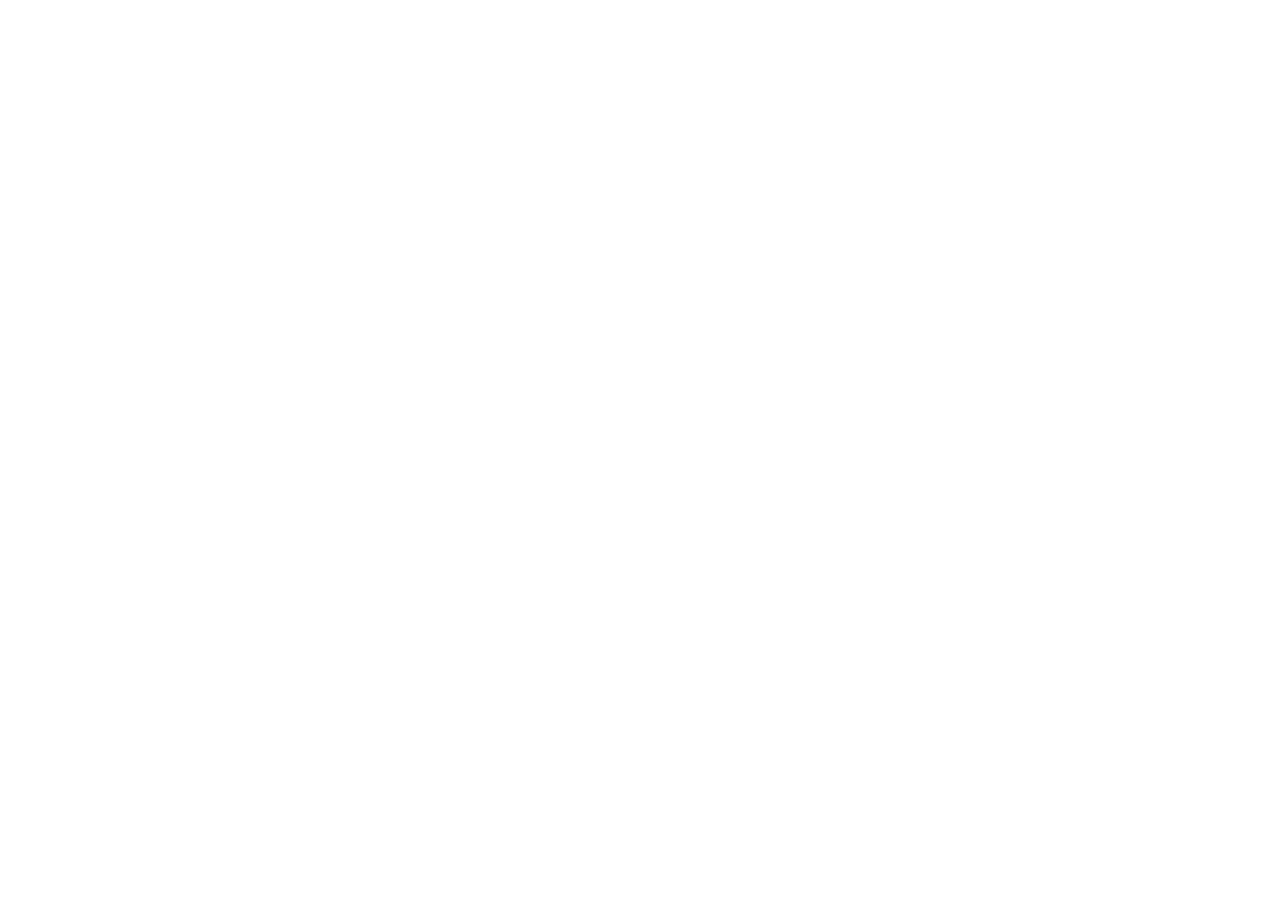
==== index.html @ f4108342 "ajout du fichier de script" ====
<!DOCTYPE html>


<html>

<head>
	<meta charset="utf-8"/>
	<title>Site de papacito</title>
	<link rel="stylesheet" href="css/style.css">
	<script src="https://code.jquery.com/jquery-3.4.1.js"
					integrity="sha256-WpOohJOqMqqyKL9FccASB9O0KwACQJpFTUBLTYOVvVU="
					crossorigin="anonymous">
	</script>
	<script type="text/javascript" src="script.js"></script>
</head>

<header>
</header>

<body onload="init();">



</body>

<footer>
</footer>

</html>
---- css/style.css ----
@import 'vendor/reset.css';
@import 'typo.css';
@import 'main.css';
@import 'layout.css';
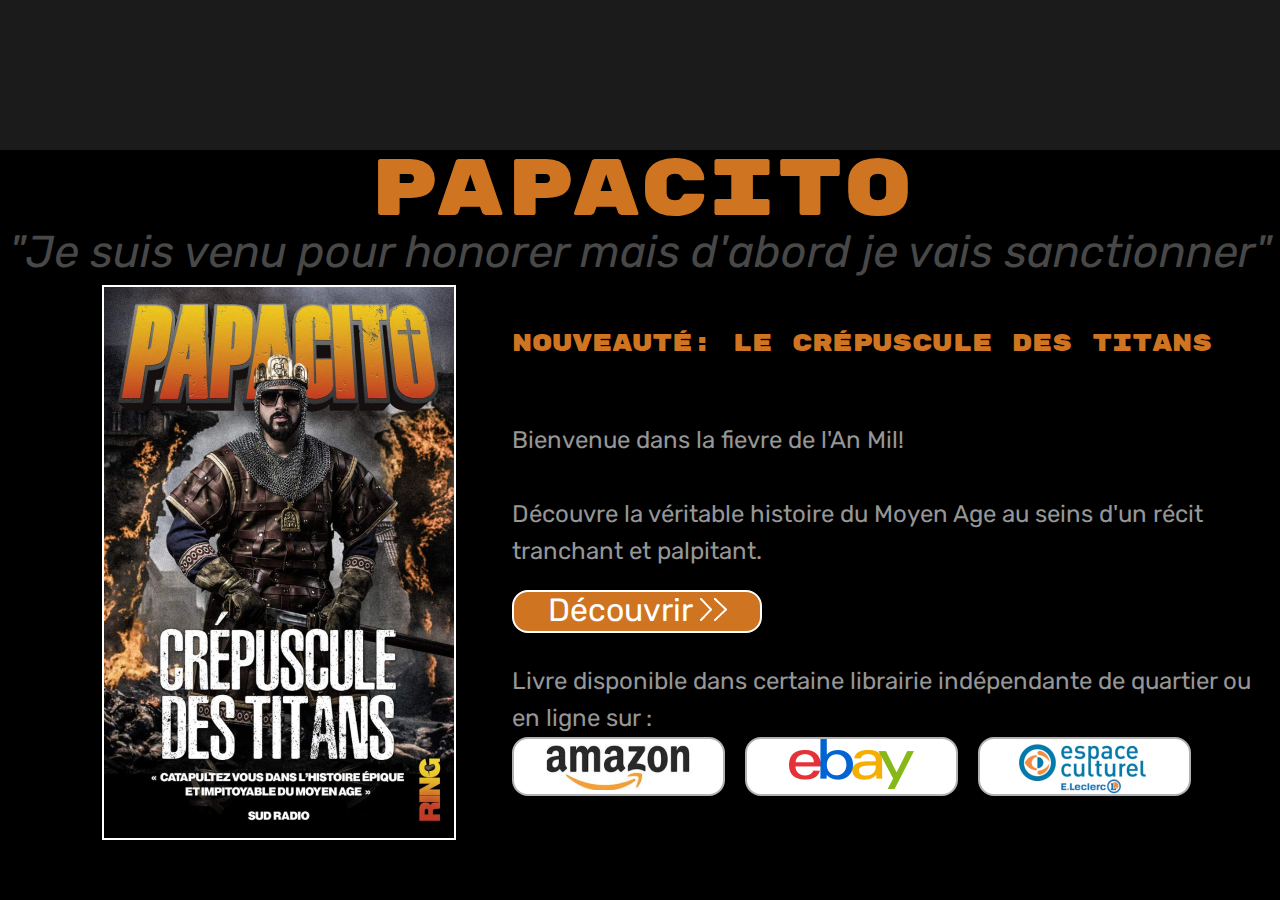
==== commit 13509dc6: "creation de la page hero du site" ====
--- a/index.html
+++ b/index.html
@@ -15,10 +15,42 @@
 </head>
 
 <header>
+	<nav class="navbar"></nav>
 </header>
 
 <body onload="init();">
 
+	<section class="hero">
+		<h1 >Papacito</h1>
+		<p class="subtilte">"Je suis venu pour honorer mais d'abord je vais sanctionner"</p>
+		<div class="bl">
+			<img src="../css/images/crepuscule.png" alt="image du nouveau livre de papacito" class="newbook"/>
+		</div>
+			<div class="description">
+					<h2 class="description-title"> Nouveauté: Le crépuscule des titans </h2>
+					<p class="bookdescription"> Bienvenue dans la fievre de l'An Mil! </br></br>
+						Découvre la véritable histoire du Moyen Age au seins d'un récit tranchant et palpitant. </p>
+					<div class="discover-link">
+						<a href="#"> Découvrir </a>
+						<img src="../css/images/fleche1.png" alt="icone de fleche" class="arrow-icone1"/>
+					</div>
+					<p class="bookdescription"> Livre disponible dans certaine librairie indépendante de quartier ou en ligne sur :</b>
+
+					<div class="affiliation-link">
+							<a href="#">
+								<div class="af-link"><img src="../css/images/amazon.png" alt="image du logo d'amazon" /></div>
+							</a>
+
+							<a href="#">
+								<div class="af-link"><img src="../css/images/ebay.png" alt="image du logo d'ebay" /></div>
+							</a>
+
+							<a href="#">
+								<div class="af-link"><img src="../css/images/leclerc.png" alt="image du logo de E. leclerc" /></div>
+							</a>
+					</div>
+			</div>
+	</section>
 
 
 </body>
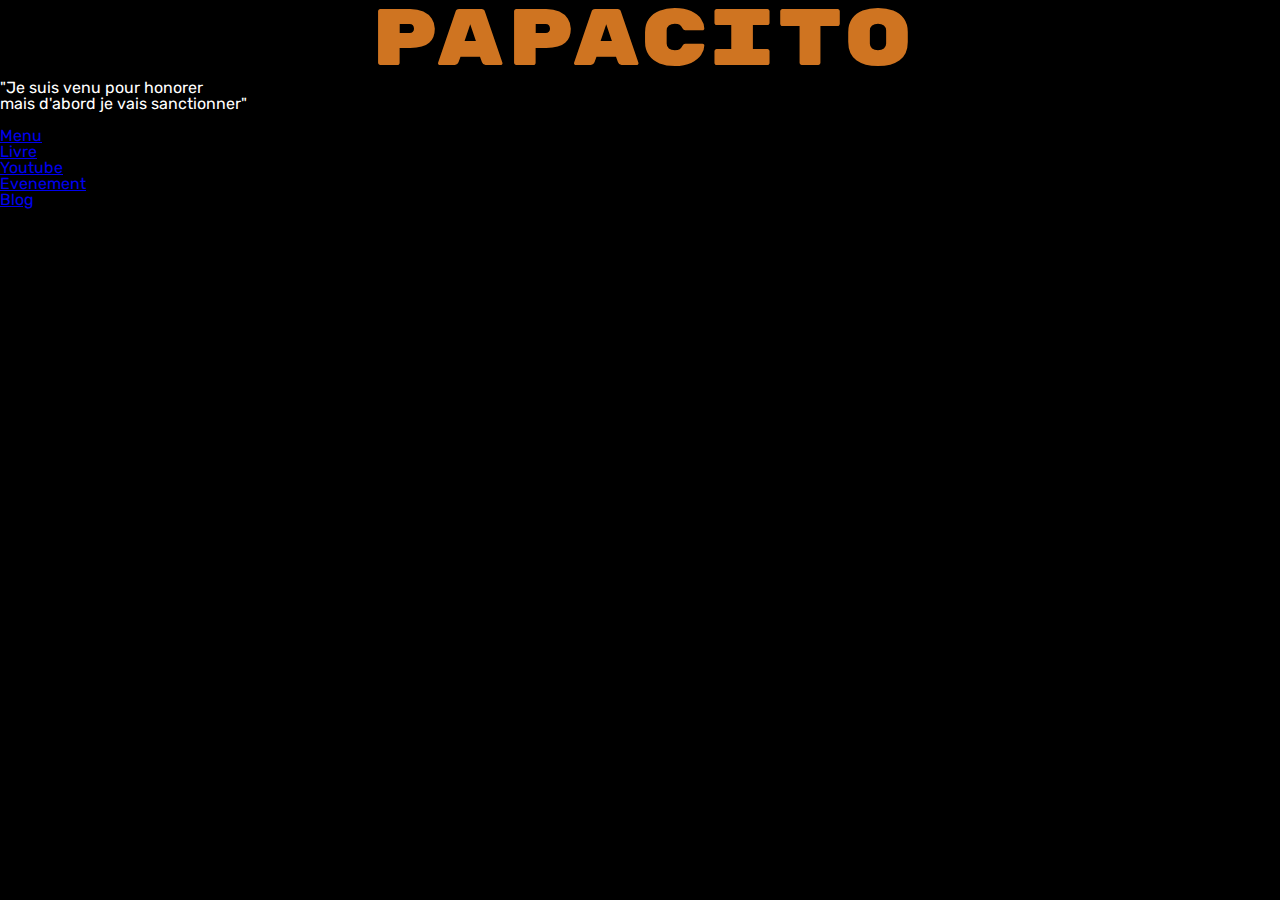
==== commit a572e5b0: "Add files via upload" ====
--- a/index.html
+++ b/index.html
@@ -1,61 +1,43 @@
 <!DOCTYPE html>
+<html lang="fr">
+<head>
+    <meta charset="UTF-8">
+    <meta name="viewport" content="width=device-width, initial-scale=1.0">
+    <meta http-equiv="X-UA-Compatible" content="ie=edge">
+    <link rel="stylesheet" href="css/style.css">
+    <script src="script.js"></script>
+    <title>Site papacito</title>
+</head>
+<body>
+    <header class="top-contener">
+      <div class="top-content">
+    		<div class="toptxt">
+    			<h1>Papacito</h1>
+    			<p>"Je suis venu pour honorer <br>mais d'abord je vais sanctionner"</p>
+    		</div>
+    		<img src="css/images/papacito.jpg" alt="" class="img-top"/>
+      </div>
+    </header>
+    <nav class="topnav" id="myTopnav">
+      <div class="triangle">
+        <div class="gray-triangle"></div>
+        <div class="black-triangle"></div>
+      </div>
+        <ul>
+            <a href="javascript:void(0);" class="menu" onclick="myFunction()">
+                Menu
+              </a>
+              <li><a href="#" class="text"> Livre     </a></li>
+  				    <li><a href="#" class="text"> Youtube   </a></li>
+  				    <!-- <li><a href="#"> <img src="../css/images/icone-menu.png" class="icone-menu" alt="icone de papacito"></a></li> -->
+  				    <li><a href="#" class="text"> Evenement </a></li>
+  				    <li><a href="#" class="text"> Blog </a></li>
+        </ul>
+    </nav>
 
+    
+    <div  class="section">
 
-<html>
-
-<head>
-	<meta charset="utf-8"/>
-	<title>Site de papacito</title>
-	<link rel="stylesheet" href="css/style.css">
-	<script src="https://code.jquery.com/jquery-3.4.1.js"
-					integrity="sha256-WpOohJOqMqqyKL9FccASB9O0KwACQJpFTUBLTYOVvVU="
-					crossorigin="anonymous">
-	</script>
-	<script type="text/javascript" src="script.js"></script>
-</head>
-
-<header>
-	<nav class="navbar"></nav>
-</header>
-
-<body onload="init();">
-
-	<section class="hero">
-		<h1 >Papacito</h1>
-		<p class="subtilte">"Je suis venu pour honorer mais d'abord je vais sanctionner"</p>
-		<div class="bl">
-			<img src="../css/images/crepuscule.png" alt="image du nouveau livre de papacito" class="newbook"/>
-		</div>
-			<div class="description">
-					<h2 class="description-title"> Nouveauté: Le crépuscule des titans </h2>
-					<p class="bookdescription"> Bienvenue dans la fievre de l'An Mil! </br></br>
-						Découvre la véritable histoire du Moyen Age au seins d'un récit tranchant et palpitant. </p>
-					<div class="discover-link">
-						<a href="#"> Découvrir </a>
-						<img src="../css/images/fleche1.png" alt="icone de fleche" class="arrow-icone1"/>
-					</div>
-					<p class="bookdescription"> Livre disponible dans certaine librairie indépendante de quartier ou en ligne sur :</b>
-
-					<div class="affiliation-link">
-							<a href="#">
-								<div class="af-link"><img src="../css/images/amazon.png" alt="image du logo d'amazon" /></div>
-							</a>
-
-							<a href="#">
-								<div class="af-link"><img src="../css/images/ebay.png" alt="image du logo d'ebay" /></div>
-							</a>
-
-							<a href="#">
-								<div class="af-link"><img src="../css/images/leclerc.png" alt="image du logo de E. leclerc" /></div>
-							</a>
-					</div>
-			</div>
-	</section>
-
-
+    </div>
 </body>
-
-<footer>
-</footer>
-
 </html>
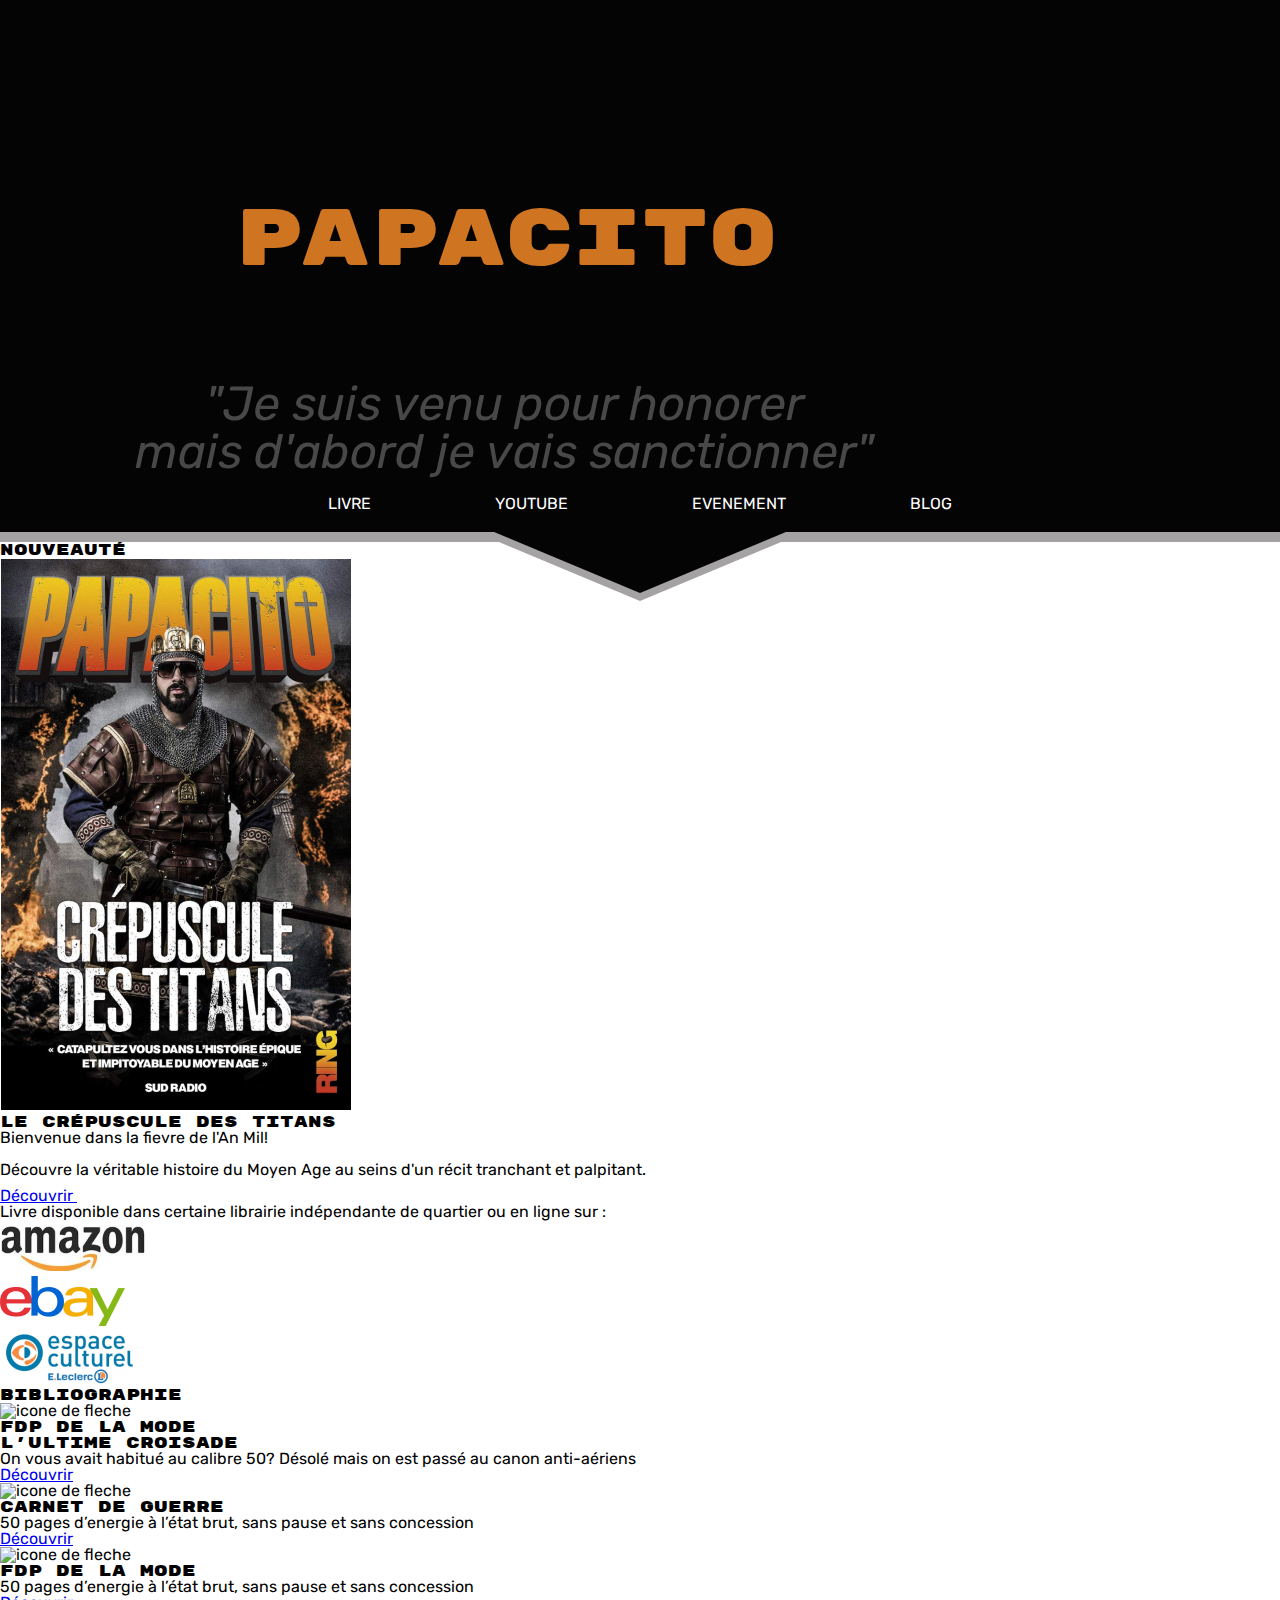
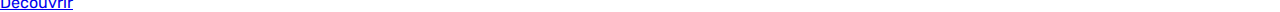
==== commit 637a967a: "intégration page hero et card" ====
--- a/index.html
+++ b/index.html
@@ -35,9 +35,95 @@
         </ul>
     </nav>
 
-    
-    <div  class="section">
+<section class="hero">
+      <h2> Nouveauté </h2>
+  		<div class="bl">
+  			<img src="../css/images/crepuscule.png" alt="image du nouveau livre de papacito" class="newbook"/>
+  		</div>
+  		<div class="description">
+  					<h3 class="description-title"> Le crépuscule des titans </h3>
+  					<p class="bookdescription"> Bienvenue dans la fievre de l'An Mil! </br></br>
+  						Découvre la véritable histoire du Moyen Age au seins d'un récit tranchant et palpitant. </p>
+  					<div class="discover-link">
+  						<a href="#"> Découvrir </a>
+  						<img src="../css/images/fleche1.png" alt="icone de fleche" class="arrow-icone1"/>
+  					</div>
+  					<p class="bookdescription"> Livre disponible dans certaine librairie indépendante de quartier ou en ligne sur :</b>
 
-    </div>
+  					<div class="affiliation-link">
+  							<a href="#">
+  								<div class="af-link"><img src="../css/images/amazon.png" alt="image du logo d'amazon" /></div>
+  							</a>
+
+  							<a href="#">
+  								<div class="af-link"><img src="../css/images/ebay.png" alt="image du logo d'ebay" /></div>
+  							</a>
+
+  							<a href="#">
+  								<div class="af-link"><img src="../css/images/leclerc.png" alt="image du logo de E. leclerc" /></div>
+  							</a>
+  					</div>
+  			</div>
+
+</section>
+
+
+<section class="page-livre">
+  <h2> Bibliographie </h2>
+    <div class="card">
+  			<article class="card1" >
+  					<div class="allbloc">
+  							<div class="blocbottom">
+  								<div class="arrow"><img src="../css/images/fleche.png" alt="icone de fleche"></div>
+  								<div class="cliquable"></div>
+  							</div>
+
+  							<div class="card-content">
+  								<div class="card-title"><h3> FDP de la mode<br> L'ultime croisade </h3></div>
+  								<p class="card-text"> On vous avait habitué au calibre 50?
+  								Désolé mais on est passé au canon anti-aériens </p>
+  								<div class="card-link"> <a href="#"> Découvrir </a> </div>
+  							</div>
+  					</div>
+  			</article>
+
+  			<article class="card2">
+  					<div class="allbloc">
+  							<div class="blocbottom">
+  								<div class="arrow"><img src="../css/images/fleche.png" alt="icone de fleche"></div>
+  								<div class="cliquable"></div>
+  							</div>
+
+  							<div class="card-content">
+  								<div class="card-title"><h3> Carnet de guerre </h3></div>
+  								<p class="card-text"> 50 pages d’energie à l’état brut, sans pause et sans concession </p>
+  								<div class="card-link"> <a href="#"> Découvrir </a> </div>
+  							</div>
+  					</div>
+  			</article>
+
+  			<article class="card3">
+    			<div class="allbloc">
+    					<div class="blocbottom">
+    						<div class="arrow"><img src="../css/images/fleche.png" alt="icone de fleche"></div>
+    						<div class="cliquable"></div>
+    					</div>
+
+    					<div class="card-content">
+    						<div class="card-title"><h3> FDP de la mode </h3></div>
+    						<p class="card-text"> 50 pages d’energie à l’état brut, sans pause et sans concession </p>
+    						<div class="card-link"> <a href="#"> Découvrir </a> </div>
+    					</div>
+    			</div>
+  	     </article>
+  	</div>
+  </section>
+
+
+
+
+
 </body>
+
+<section class="sectiondassault"></section>
 </html>
--- a/css/style.css
+++ b/css/style.css
@@ -1,4 +1,4 @@
-@import 'vendor/reset.css';
-@import 'typo.css';
-@import 'main.css';
-@import 'layout.css';
+@import "vendor/reset.css";
+@import "typo.css";
+@import "layout.css";
+@import "main.css";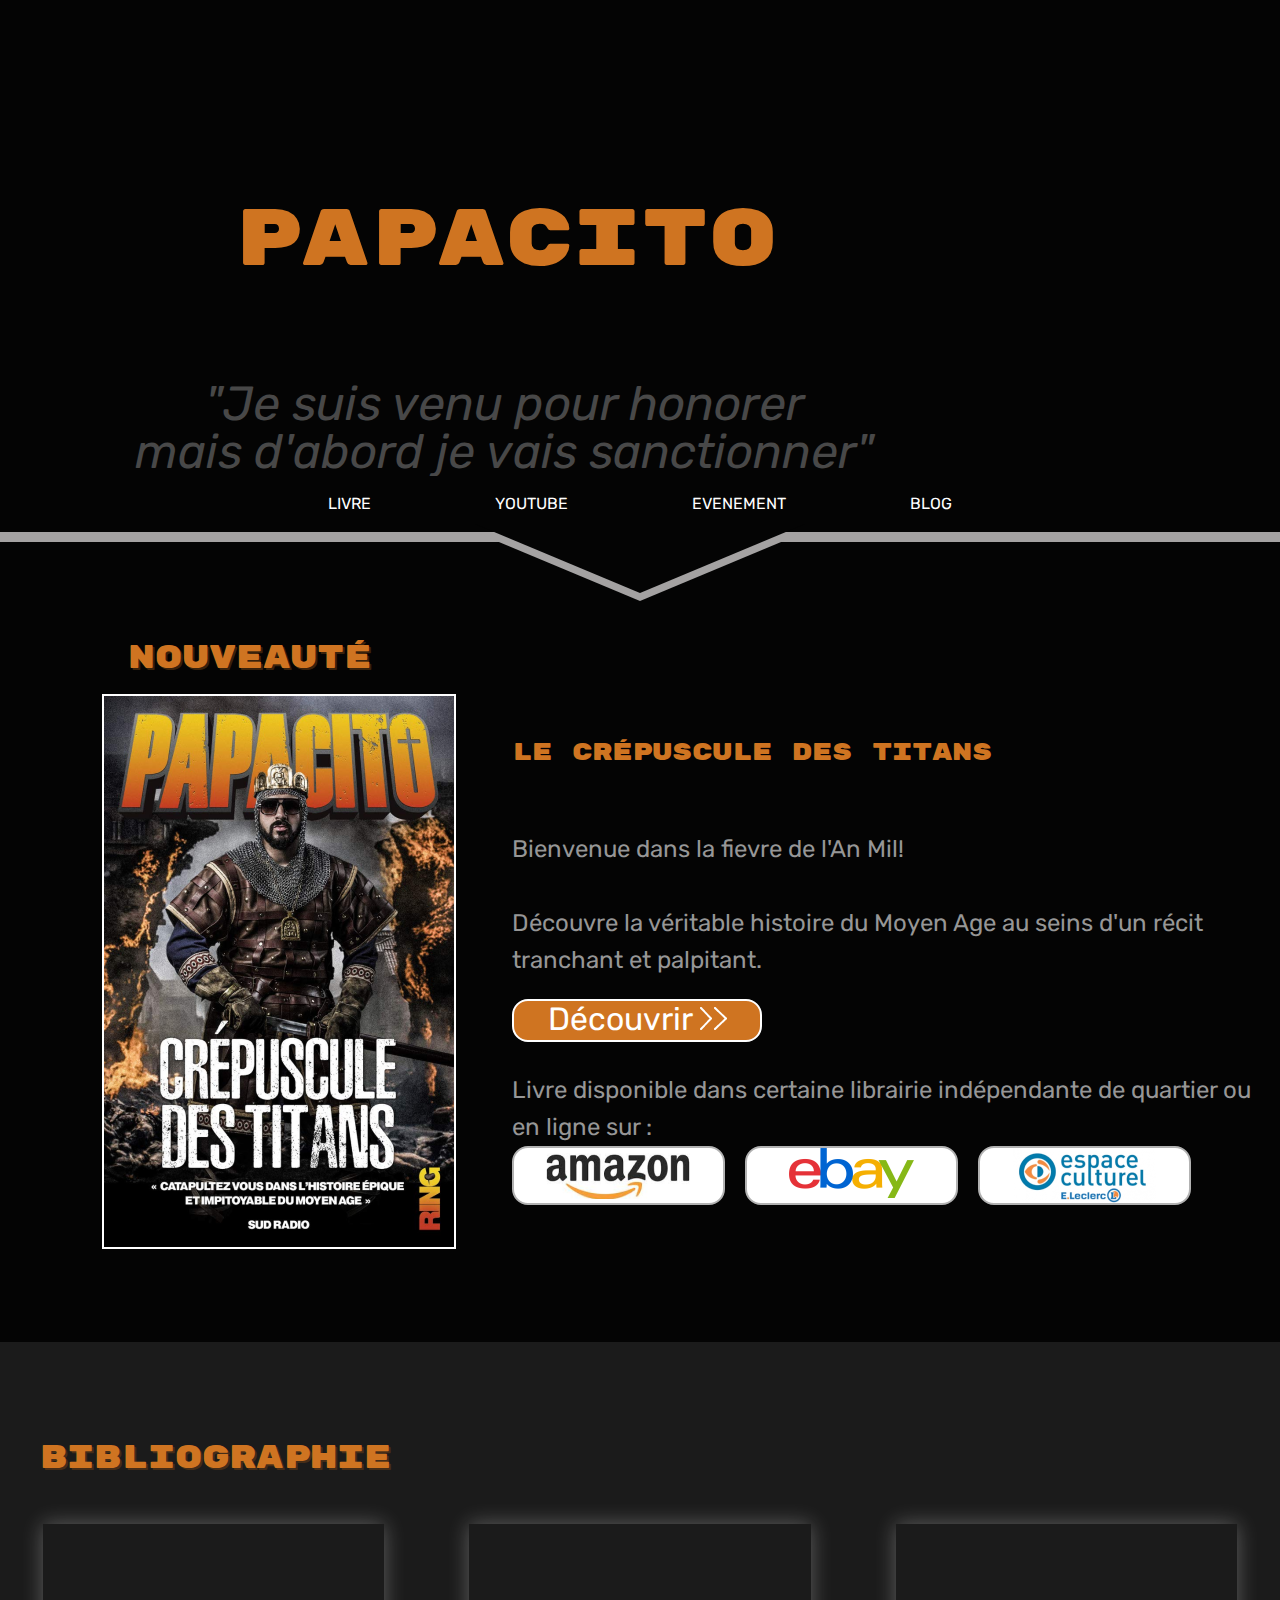
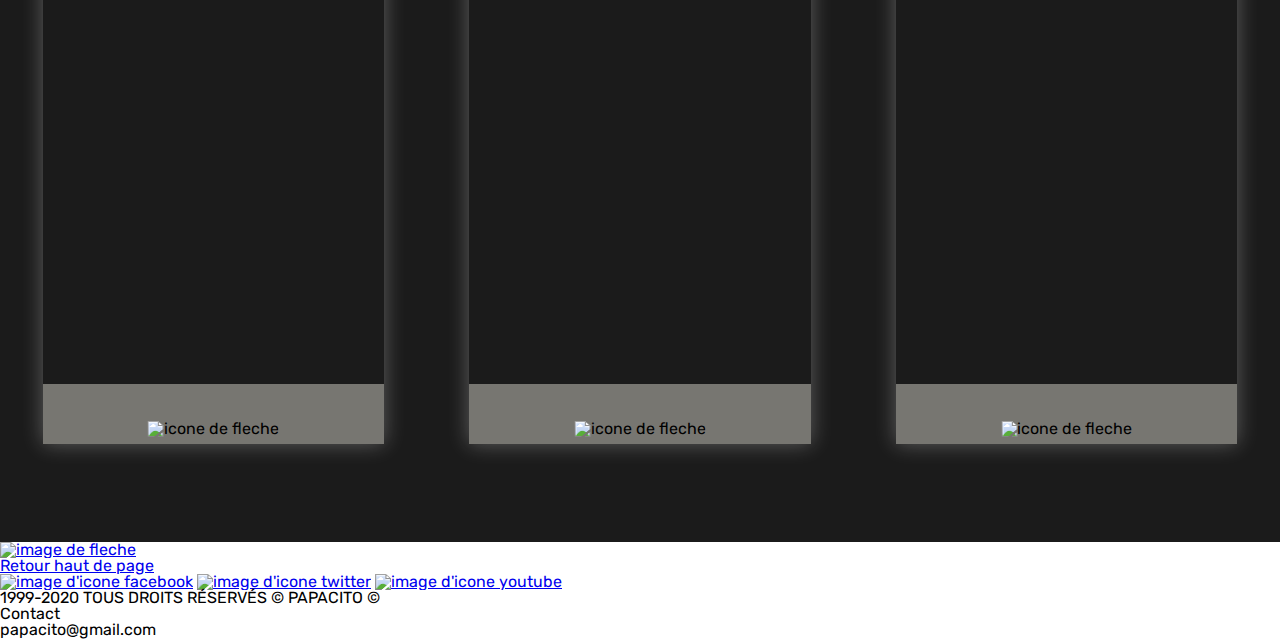
==== commit 6ea11b97: "Creation de page descriptif pour chaque livre" ====
--- a/index.html
+++ b/index.html
@@ -45,7 +45,7 @@
   					<p class="bookdescription"> Bienvenue dans la fievre de l'An Mil! </br></br>
   						Découvre la véritable histoire du Moyen Age au seins d'un récit tranchant et palpitant. </p>
   					<div class="discover-link">
-  						<a href="#"> Découvrir </a>
+  						<a href="../page/livre-crepuscule.html"> Découvrir </a>
   						<img src="../css/images/fleche1.png" alt="icone de fleche" class="arrow-icone1"/>
   					</div>
   					<p class="bookdescription"> Livre disponible dans certaine librairie indépendante de quartier ou en ligne sur :</b>
@@ -67,7 +67,6 @@
 
 </section>
 
-
 <section class="page-livre">
   <h2> Bibliographie </h2>
     <div class="card">
@@ -82,7 +81,7 @@
   								<div class="card-title"><h3> FDP de la mode<br> L'ultime croisade </h3></div>
   								<p class="card-text"> On vous avait habitué au calibre 50?
   								Désolé mais on est passé au canon anti-aériens </p>
-  								<div class="card-link"> <a href="#"> Découvrir </a> </div>
+  								<div class="card-link"> <a href="../page/livre-fdp2.html"> Découvrir </a> </div>
   							</div>
   					</div>
   			</article>
@@ -97,7 +96,7 @@
   							<div class="card-content">
   								<div class="card-title"><h3> Carnet de guerre </h3></div>
   								<p class="card-text"> 50 pages d’energie à l’état brut, sans pause et sans concession </p>
-  								<div class="card-link"> <a href="#"> Découvrir </a> </div>
+  								<div class="card-link"> <a href="../page/livre-carnet.html"> Découvrir </a> </div>
   							</div>
   					</div>
   			</article>
@@ -112,7 +111,7 @@
     					<div class="card-content">
     						<div class="card-title"><h3> FDP de la mode </h3></div>
     						<p class="card-text"> 50 pages d’energie à l’état brut, sans pause et sans concession </p>
-    						<div class="card-link"> <a href="#"> Découvrir </a> </div>
+    						<div class="card-link"> <a href="../page/livre-fdp1.html"> Découvrir </a> </div>
     					</div>
     			</div>
   	     </article>
@@ -122,8 +121,30 @@
 
 
 
-
 </body>
 
-<section class="sectiondassault"></section>
+<footer>
+  <div class="return-link">
+    <figure>
+      <a href="#"><img src="../css/images/fleche2.png" class="fleche" alt="image de fleche">
+      <figcaption>Retour haut de page</figcaption>
+      </a>
+    </figure>
+  </div>
+  <div class="footer-content">
+    <div class="footer-link">
+      <a href="https://www.facebook.com/PapacitoOfficiel/" target="_blank"><img src="../css/images/link/facebook.png" alt="image d'icone facebook" class="media-link"></a>
+      <a href="https://twitter.com/papacitofdp?lang=fr" target="_blank"><img src="../css/images/link/twitter.png" alt="image d'icone twitter" class="media-link"></a>
+      <a href="https://www.youtube.com/channel/UCBlAy4Lhzwnbl7LzFgTUhiw" target="_blank"><img src="../css/images/link/youtube.png" alt="image d'icone youtube" class="media-link"></a>
+    </div>
+    <div class="mention-legal">
+      <p>1999-2020 TOUS DROITS RÉSERVÉS © PAPACITO © </p>
+    </div>
+    <div class="footer-contact">
+      <h4>Contact</h4>
+      <p>papacito@gmail.com</p>
+    </div>
+  </div>
+</footer>
+
 </html>
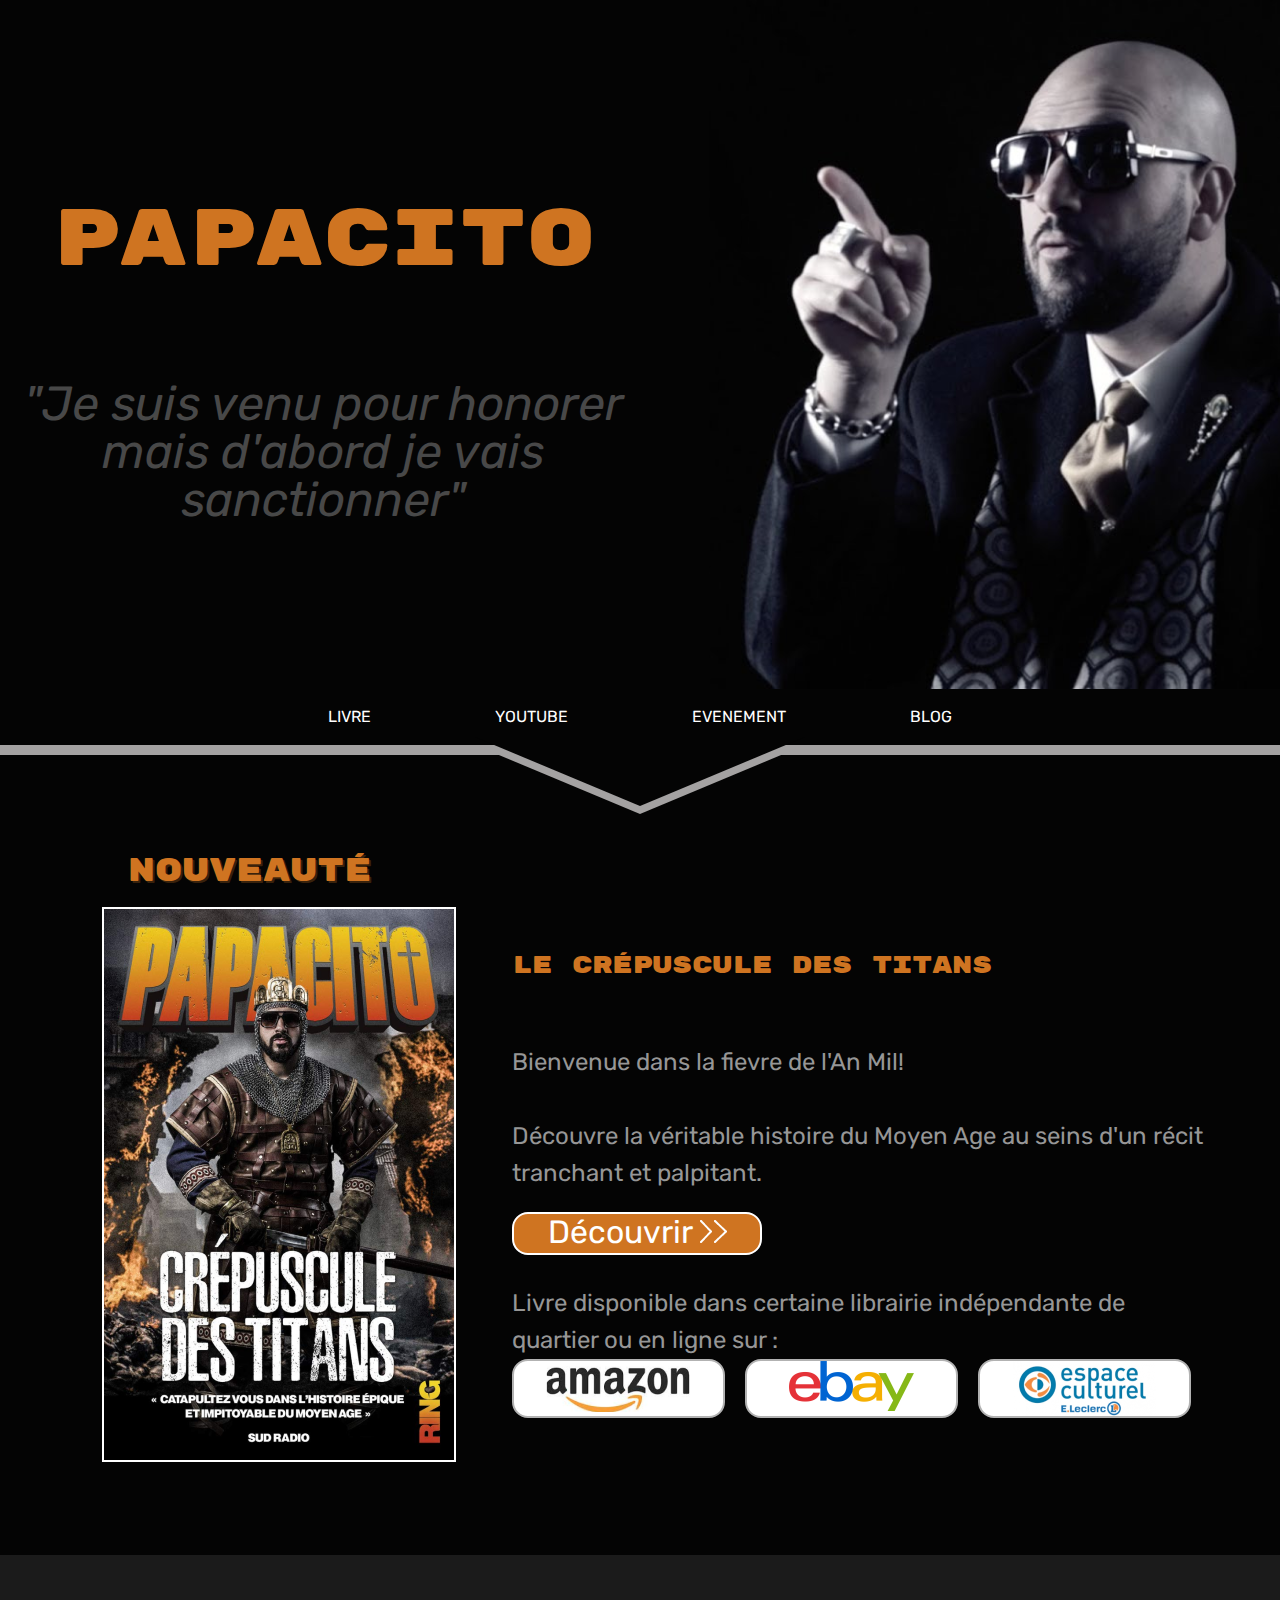
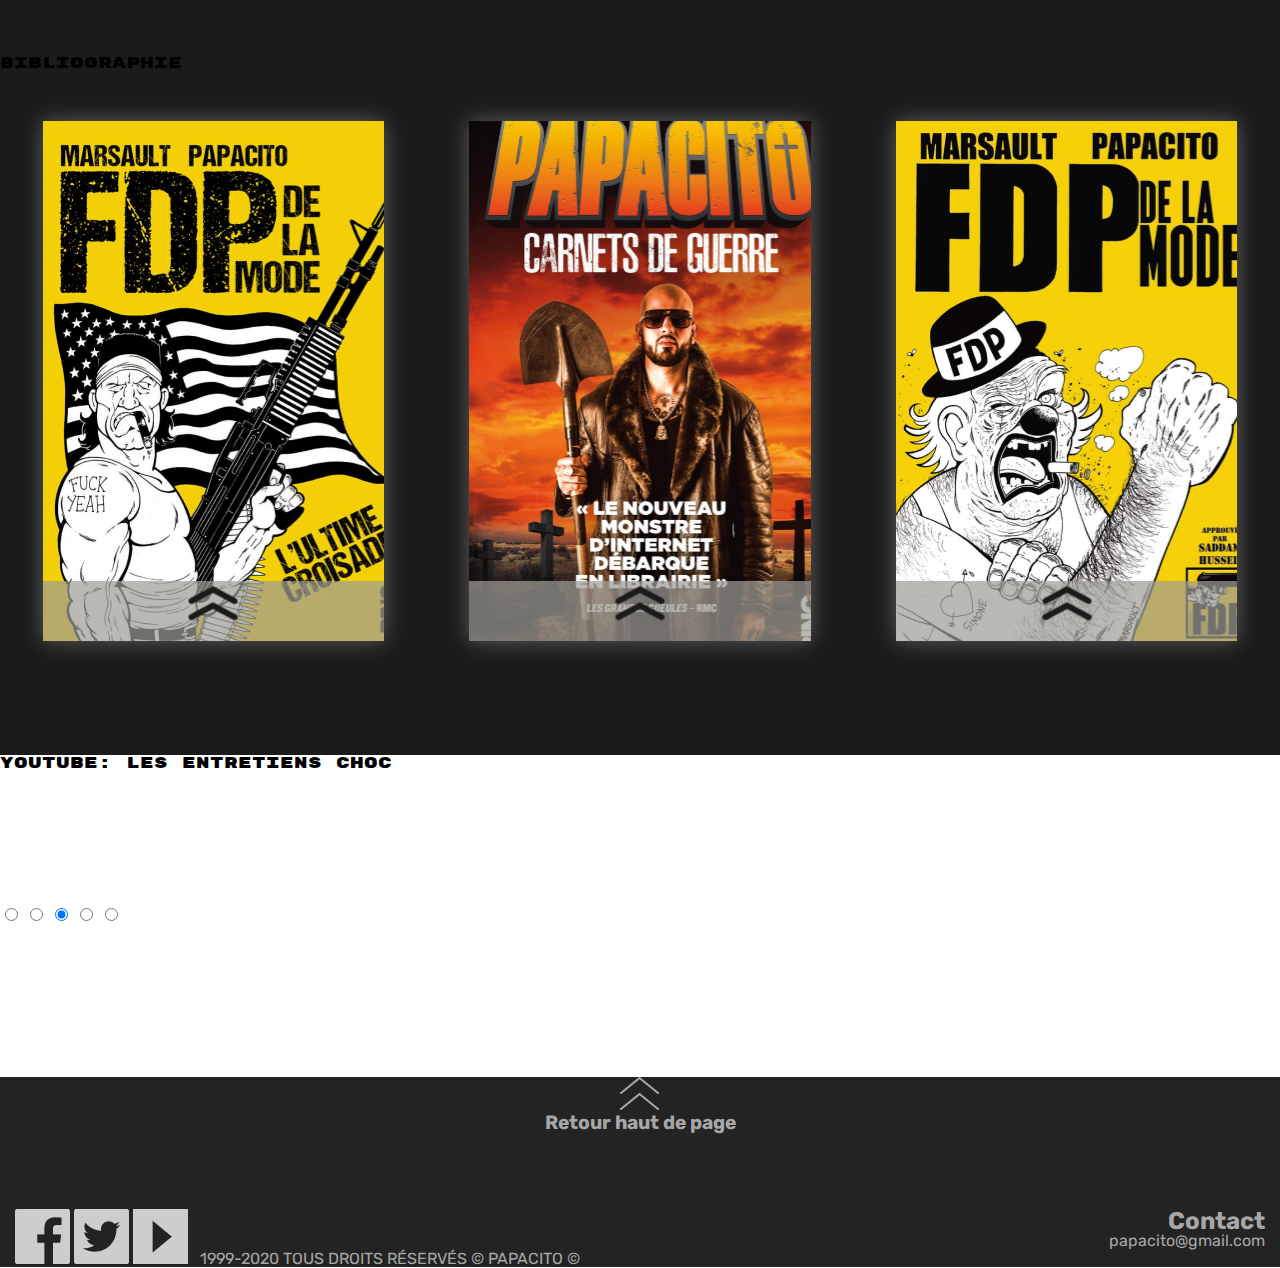
==== commit 4ea02ebd: "Slider de vidéo YouTube" ====
--- a/index.html
+++ b/index.html
@@ -123,6 +123,36 @@
 
 </body>
 
+
+<section class="slideryoutube">
+  <h2>Youtube: Les entretiens choc</h2>
+  <section id="slider">
+    <input type="radio" name="slider" id="s1">
+    <input type="radio" name="slider" id="s2">
+    <input type="radio" name="slider" id="s3" checked>
+    <input type="radio" name="slider" id="s4">
+    <input type="radio" name="slider" id="s5">
+    <label for="s1" id="slide1">
+      <iframe class="yt"src="https://www.youtube.com/embed/GZp-Jrmn6Wg"></iframe>
+    </label>
+    <label for="s2" id="slide2">
+      <iframe class="yt" src="https://www.youtube.com/embed/fVrJhX_g1H0"></iframe>
+    </label>
+    <label for="s3" id="slide3">
+      <iframe class="yt" src="https://www.youtube.com/embed/rzTFiZ0XKT0"></iframe>
+    </label>
+    <label for="s4" id="slide4">
+      <iframe class="yt" src="https://www.youtube.com/embed/YNo_Oa5byjw"></iframe>
+    </label>
+
+
+    <label for="s5" id="slide5">
+      <iframe class="yt" src="https://www.youtube.com/embed/IWQlvyoyWqM"></iframe>
+    </label>
+  </section>
+</section>
+
+
 <footer>
   <div class="return-link">
     <figure>
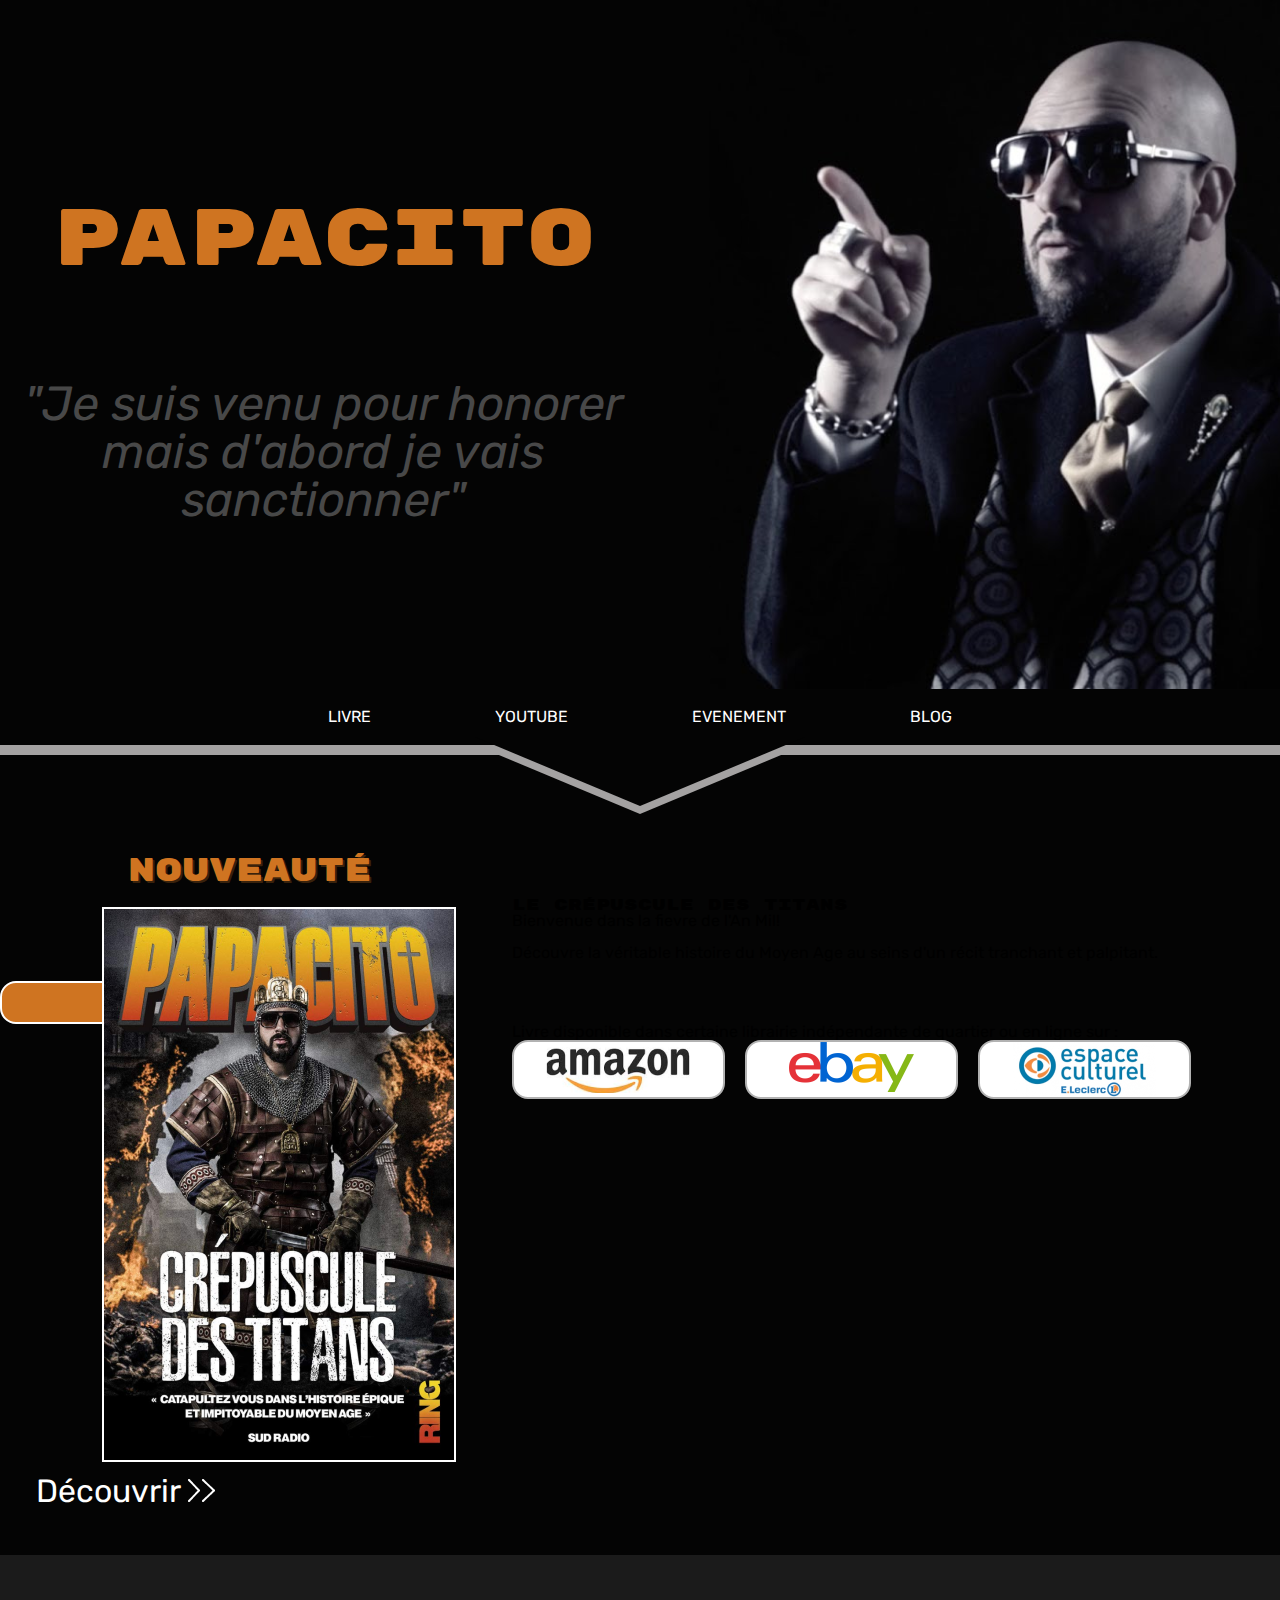
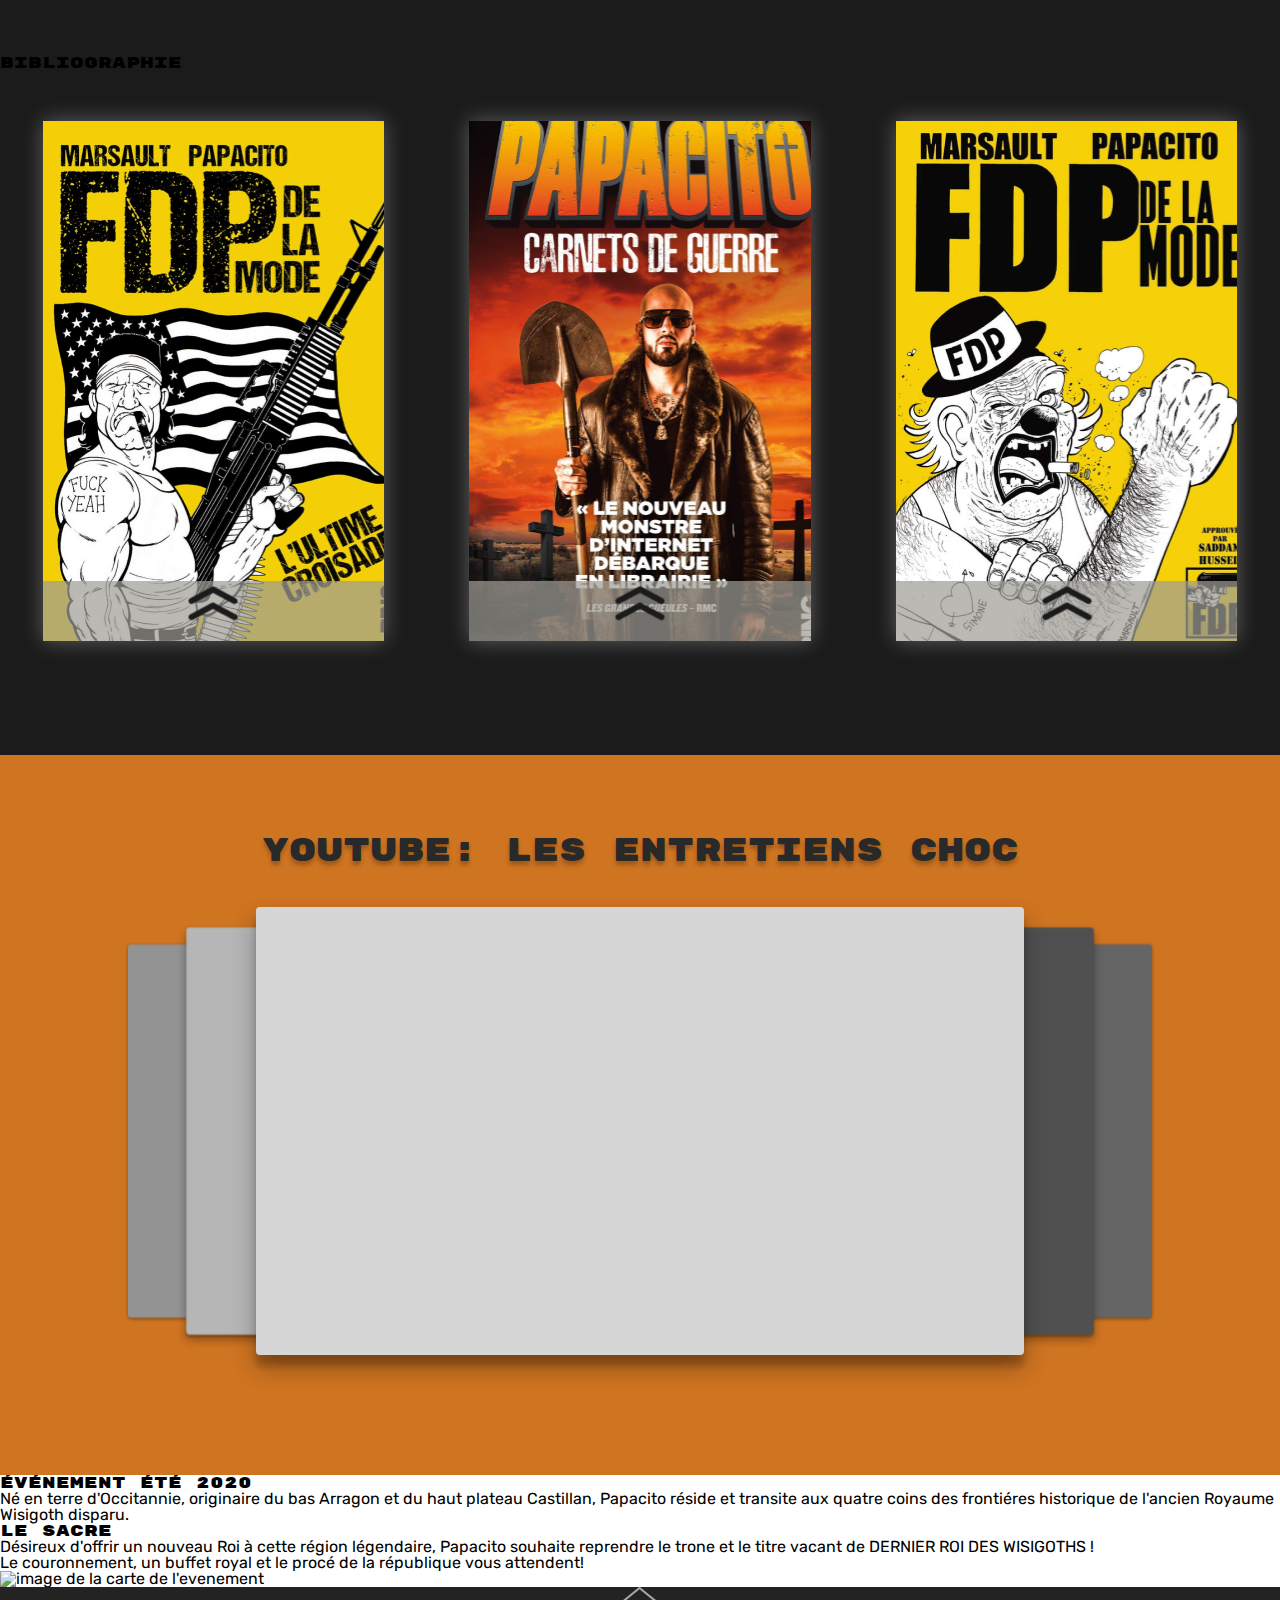
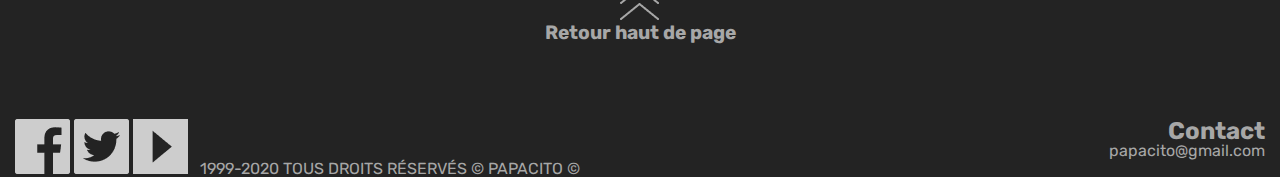
==== commit 05af2d03: "responsive+" ====
--- a/index.html
+++ b/index.html
@@ -5,7 +5,6 @@
     <meta name="viewport" content="width=device-width, initial-scale=1.0">
     <meta http-equiv="X-UA-Compatible" content="ie=edge">
     <link rel="stylesheet" href="css/style.css">
-    <script src="script.js"></script>
     <title>Site papacito</title>
 </head>
 <body>
@@ -24,9 +23,7 @@
         <div class="black-triangle"></div>
       </div>
         <ul>
-            <a href="javascript:void(0);" class="menu" onclick="myFunction()">
-                Menu
-              </a>
+            <a href="javascript:void(0);" class="menu" onclick="myFunction()">Menu</a>
               <li><a href="#" class="text"> Livre     </a></li>
   				    <li><a href="#" class="text"> Youtube   </a></li>
   				    <!-- <li><a href="#"> <img src="../css/images/icone-menu.png" class="icone-menu" alt="icone de papacito"></a></li> -->
@@ -35,146 +32,151 @@
         </ul>
     </nav>
 
-<section class="hero">
-      <h2> Nouveauté </h2>
-  		<div class="bl">
-  			<img src="../css/images/crepuscule.png" alt="image du nouveau livre de papacito" class="newbook"/>
-  		</div>
-  		<div class="description">
-  					<h3 class="description-title"> Le crépuscule des titans </h3>
-  					<p class="bookdescription"> Bienvenue dans la fievre de l'An Mil! </br></br>
-  						Découvre la véritable histoire du Moyen Age au seins d'un récit tranchant et palpitant. </p>
-  					<div class="discover-link">
-  						<a href="../page/livre-crepuscule.html"> Découvrir </a>
-  						<img src="../css/images/fleche1.png" alt="icone de fleche" class="arrow-icone1"/>
-  					</div>
-  					<p class="bookdescription"> Livre disponible dans certaine librairie indépendante de quartier ou en ligne sur :</b>
+    <section class="hero">
+          <h2> Nouveauté </h2>
+      		<div class="bl">
+      			<img src="../css/images/crepuscule.png" alt="image du nouveau livre de papacito" class="newbook"/>
+      		</div>
+      		<div class="h-description">
+      					<h3 class="h-description-title"> Le crépuscule des titans </h3>
+      					<p class="h-bookdescription"> Bienvenue dans la fievre de l'An Mil! </br></br>
+      						Découvre la véritable histoire du Moyen Age au seins d'un récit tranchant et palpitant. </p>
+      					<div class="discover-link">
+      						<a href="../page/livre-crepuscule.html"> Découvrir </a>
+      						<img src="../css/images/fleche1.png" alt="icone de fleche" class="arrow-icone1"/>
+      					</div>
+      					<p class="h-bookdescription"> Livre disponible dans certaine librairie indépendante de quartier ou en ligne sur :</b>
 
-  					<div class="affiliation-link">
-  							<a href="#">
-  								<div class="af-link"><img src="../css/images/amazon.png" alt="image du logo d'amazon" /></div>
-  							</a>
+      					<div class="affiliation-link">
+      							<a href="#">
+      								<div class="af-link"><img src="../css/images/amazon.png" alt="image du logo d'amazon" /></div>
+      							</a>
 
-  							<a href="#">
-  								<div class="af-link"><img src="../css/images/ebay.png" alt="image du logo d'ebay" /></div>
-  							</a>
+      							<a href="#">
+      								<div class="af-link"><img src="../css/images/ebay.png" alt="image du logo d'ebay" /></div>
+      							</a>
 
-  							<a href="#">
-  								<div class="af-link"><img src="../css/images/leclerc.png" alt="image du logo de E. leclerc" /></div>
-  							</a>
-  					</div>
-  			</div>
+      							<a href="#">
+      								<div class="af-link"><img src="../css/images/leclerc.png" alt="image du logo de E. leclerc" /></div>
+      							</a>
+      					</div>
+      			</div>
 
-</section>
+    </section>
+    <section class="page-livre">
+      <h2> Bibliographie </h2>
+        <div class="card">
+      			<article class="card1" >
+      					<div class="allbloc">
+      							<div class="blocbottom">
+      								<div class="arrow"><img src="../css/images/fleche.png" alt="icone de fleche"></div>
+      								<div class="cliquable"></div>
+      							</div>
 
-<section class="page-livre">
-  <h2> Bibliographie </h2>
-    <div class="card">
-  			<article class="card1" >
-  					<div class="allbloc">
-  							<div class="blocbottom">
-  								<div class="arrow"><img src="../css/images/fleche.png" alt="icone de fleche"></div>
-  								<div class="cliquable"></div>
-  							</div>
+      							<div class="card-content">
+      								<div class="card-title"><h3> FDP de la mode<br> L'ultime croisade </h3></div>
+      								<p class="card-text"> On vous avait habitué au calibre 50?
+      								Désolé mais on est passé au canon anti-aériens </p>
+      								<div class="card-link"> <a href="../page/livre-fdp2.html"> Découvrir </a> </div>
+      							</div>
+      					</div>
+      			</article>
 
-  							<div class="card-content">
-  								<div class="card-title"><h3> FDP de la mode<br> L'ultime croisade </h3></div>
-  								<p class="card-text"> On vous avait habitué au calibre 50?
-  								Désolé mais on est passé au canon anti-aériens </p>
-  								<div class="card-link"> <a href="../page/livre-fdp2.html"> Découvrir </a> </div>
-  							</div>
-  					</div>
-  			</article>
+      			<article class="card2">
+      					<div class="allbloc">
+      							<div class="blocbottom">
+      								<div class="arrow"><img src="../css/images/fleche.png" alt="icone de fleche"></div>
+      								<div class="cliquable"></div>
+      							</div>
 
-  			<article class="card2">
-  					<div class="allbloc">
-  							<div class="blocbottom">
-  								<div class="arrow"><img src="../css/images/fleche.png" alt="icone de fleche"></div>
-  								<div class="cliquable"></div>
-  							</div>
+      							<div class="card-content">
+      								<div class="card-title"><h3> Carnet de guerre </h3></div>
+      								<p class="card-text"> 50 pages d’energie à l’état brut, sans pause et sans concession </p>
+      								<div class="card-link"> <a href="../page/livre-carnet.html"> Découvrir </a> </div>
+      							</div>
+      					</div>
+      			</article>
 
-  							<div class="card-content">
-  								<div class="card-title"><h3> Carnet de guerre </h3></div>
-  								<p class="card-text"> 50 pages d’energie à l’état brut, sans pause et sans concession </p>
-  								<div class="card-link"> <a href="../page/livre-carnet.html"> Découvrir </a> </div>
-  							</div>
-  					</div>
-  			</article>
+      			<article class="card3">
+        			<div class="allbloc">
+        					<div class="blocbottom">
+        						<div class="arrow"><img src="../css/images/fleche.png" alt="icone de fleche"></div>
+        						<div class="cliquable"></div>
+        					</div>
 
-  			<article class="card3">
-    			<div class="allbloc">
-    					<div class="blocbottom">
-    						<div class="arrow"><img src="../css/images/fleche.png" alt="icone de fleche"></div>
-    						<div class="cliquable"></div>
-    					</div>
-
-    					<div class="card-content">
-    						<div class="card-title"><h3> FDP de la mode </h3></div>
-    						<p class="card-text"> 50 pages d’energie à l’état brut, sans pause et sans concession </p>
-    						<div class="card-link"> <a href="../page/livre-fdp1.html"> Découvrir </a> </div>
-    					</div>
-    			</div>
-  	     </article>
-  	</div>
-  </section>
+        					<div class="card-content">
+        						<div class="card-title"><h3> FDP de la mode </h3></div>
+        						<p class="card-text"> 50 pages d’energie à l’état brut, sans pause et sans concession </p>
+        						<div class="card-link"> <a href="../page/livre-fdp1.html"> Découvrir </a> </div>
+        					</div>
+        			</div>
+      	     </article>
+      	</div>
+      </section>
+    <section class="slideryoutube">
+      <h2>Youtube: Les entretiens choc</h2>
+      <section id="slider">
+        <input type="radio" name="slider" id="s1">
+        <input type="radio" name="slider" id="s2">
+        <input type="radio" name="slider" id="s3" checked>
+        <input type="radio" name="slider" id="s4">
+        <input type="radio" name="slider" id="s5">
+        <label for="s1" id="slide1">
+          <iframe class="yt"src="https://www.youtube.com/embed/GZp-Jrmn6Wg"></iframe>
+        </label>
+        <label for="s2" id="slide2">
+          <iframe class="yt" src="https://www.youtube.com/embed/fVrJhX_g1H0"></iframe>
+        </label>
+        <label for="s3" id="slide3">
+          <iframe class="yt" src="https://www.youtube.com/embed/rzTFiZ0XKT0"></iframe>
+        </label>
+        <label for="s4" id="slide4">
+          <iframe class="yt" src="https://www.youtube.com/embed/YNo_Oa5byjw"></iframe>
+        </label>
 
 
+        <label for="s5" id="slide5">
+          <iframe class="yt" src="https://www.youtube.com/embed/IWQlvyoyWqM"></iframe>
+        </label>
+      </section>
+    </section>
+    <section class="event">
+      <h2>Événement été 2020</h2>
+      <p>Né en terre d'Occitannie, originaire du bas Arragon et du haut plateau Castillan, Papacito réside et transite aux quatre coins des frontiéres historique de l'ancien Royaume Wisigoth disparu.</p>
+      <div class="event-bloc-left">
+      <h3>Le sacre</h3>
+      <p>Désireux d'offrir un nouveau Roi à cette région légendaire, Papacito souhaite reprendre le trone et le titre vacant de DERNIER ROI DES WISIGOTHS !</p>
+      <p>Le couronnement, un buffet royal et le procé de la république vous attendent!</p>
+      </div>
+      <img src="../css/images/eventmap.png" alt="image de la carte de l'evenement" class="event-img">
 
+    </section>
 
+    <footer>
+      <div class="return-link">
+        <figure>
+          <a href="#"><img src="../css/images/fleche2.png" class="fleche" alt="image de fleche">
+          <figcaption>Retour haut de page</figcaption>
+          </a>
+        </figure>
+      </div>
+      <div class="footer-content">
+        <div class="footer-link">
+          <a href="https://www.facebook.com/PapacitoOfficiel/" target="_blank"><img src="../css/images/link/facebook.png" alt="image d'icone facebook" class="media-link"></a>
+          <a href="https://twitter.com/papacitofdp?lang=fr" target="_blank"><img src="../css/images/link/twitter.png" alt="image d'icone twitter" class="media-link"></a>
+          <a href="https://www.youtube.com/channel/UCBlAy4Lhzwnbl7LzFgTUhiw" target="_blank"><img src="../css/images/link/youtube.png" alt="image d'icone youtube" class="media-link"></a>
+        </div>
+        <div class="mention-legal">
+          <p>1999-2020 TOUS DROITS RÉSERVÉS © PAPACITO © </p>
+        </div>
+        <div class="footer-contact">
+          <h4>Contact</h4>
+          <p>papacito@gmail.com</p>
+        </div>
+      </div>
+    </footer>
+    <script src="jquery.js"></script>
+    <script src="script.js"></script>
 </body>
 
-
-<section class="slideryoutube">
-  <h2>Youtube: Les entretiens choc</h2>
-  <section id="slider">
-    <input type="radio" name="slider" id="s1">
-    <input type="radio" name="slider" id="s2">
-    <input type="radio" name="slider" id="s3" checked>
-    <input type="radio" name="slider" id="s4">
-    <input type="radio" name="slider" id="s5">
-    <label for="s1" id="slide1">
-      <iframe class="yt"src="https://www.youtube.com/embed/GZp-Jrmn6Wg"></iframe>
-    </label>
-    <label for="s2" id="slide2">
-      <iframe class="yt" src="https://www.youtube.com/embed/fVrJhX_g1H0"></iframe>
-    </label>
-    <label for="s3" id="slide3">
-      <iframe class="yt" src="https://www.youtube.com/embed/rzTFiZ0XKT0"></iframe>
-    </label>
-    <label for="s4" id="slide4">
-      <iframe class="yt" src="https://www.youtube.com/embed/YNo_Oa5byjw"></iframe>
-    </label>
-
-
-    <label for="s5" id="slide5">
-      <iframe class="yt" src="https://www.youtube.com/embed/IWQlvyoyWqM"></iframe>
-    </label>
-  </section>
-</section>
-
-
-<footer>
-  <div class="return-link">
-    <figure>
-      <a href="#"><img src="../css/images/fleche2.png" class="fleche" alt="image de fleche">
-      <figcaption>Retour haut de page</figcaption>
-      </a>
-    </figure>
-  </div>
-  <div class="footer-content">
-    <div class="footer-link">
-      <a href="https://www.facebook.com/PapacitoOfficiel/" target="_blank"><img src="../css/images/link/facebook.png" alt="image d'icone facebook" class="media-link"></a>
-      <a href="https://twitter.com/papacitofdp?lang=fr" target="_blank"><img src="../css/images/link/twitter.png" alt="image d'icone twitter" class="media-link"></a>
-      <a href="https://www.youtube.com/channel/UCBlAy4Lhzwnbl7LzFgTUhiw" target="_blank"><img src="../css/images/link/youtube.png" alt="image d'icone youtube" class="media-link"></a>
-    </div>
-    <div class="mention-legal">
-      <p>1999-2020 TOUS DROITS RÉSERVÉS © PAPACITO © </p>
-    </div>
-    <div class="footer-contact">
-      <h4>Contact</h4>
-      <p>papacito@gmail.com</p>
-    </div>
-  </div>
-</footer>
-
 </html>
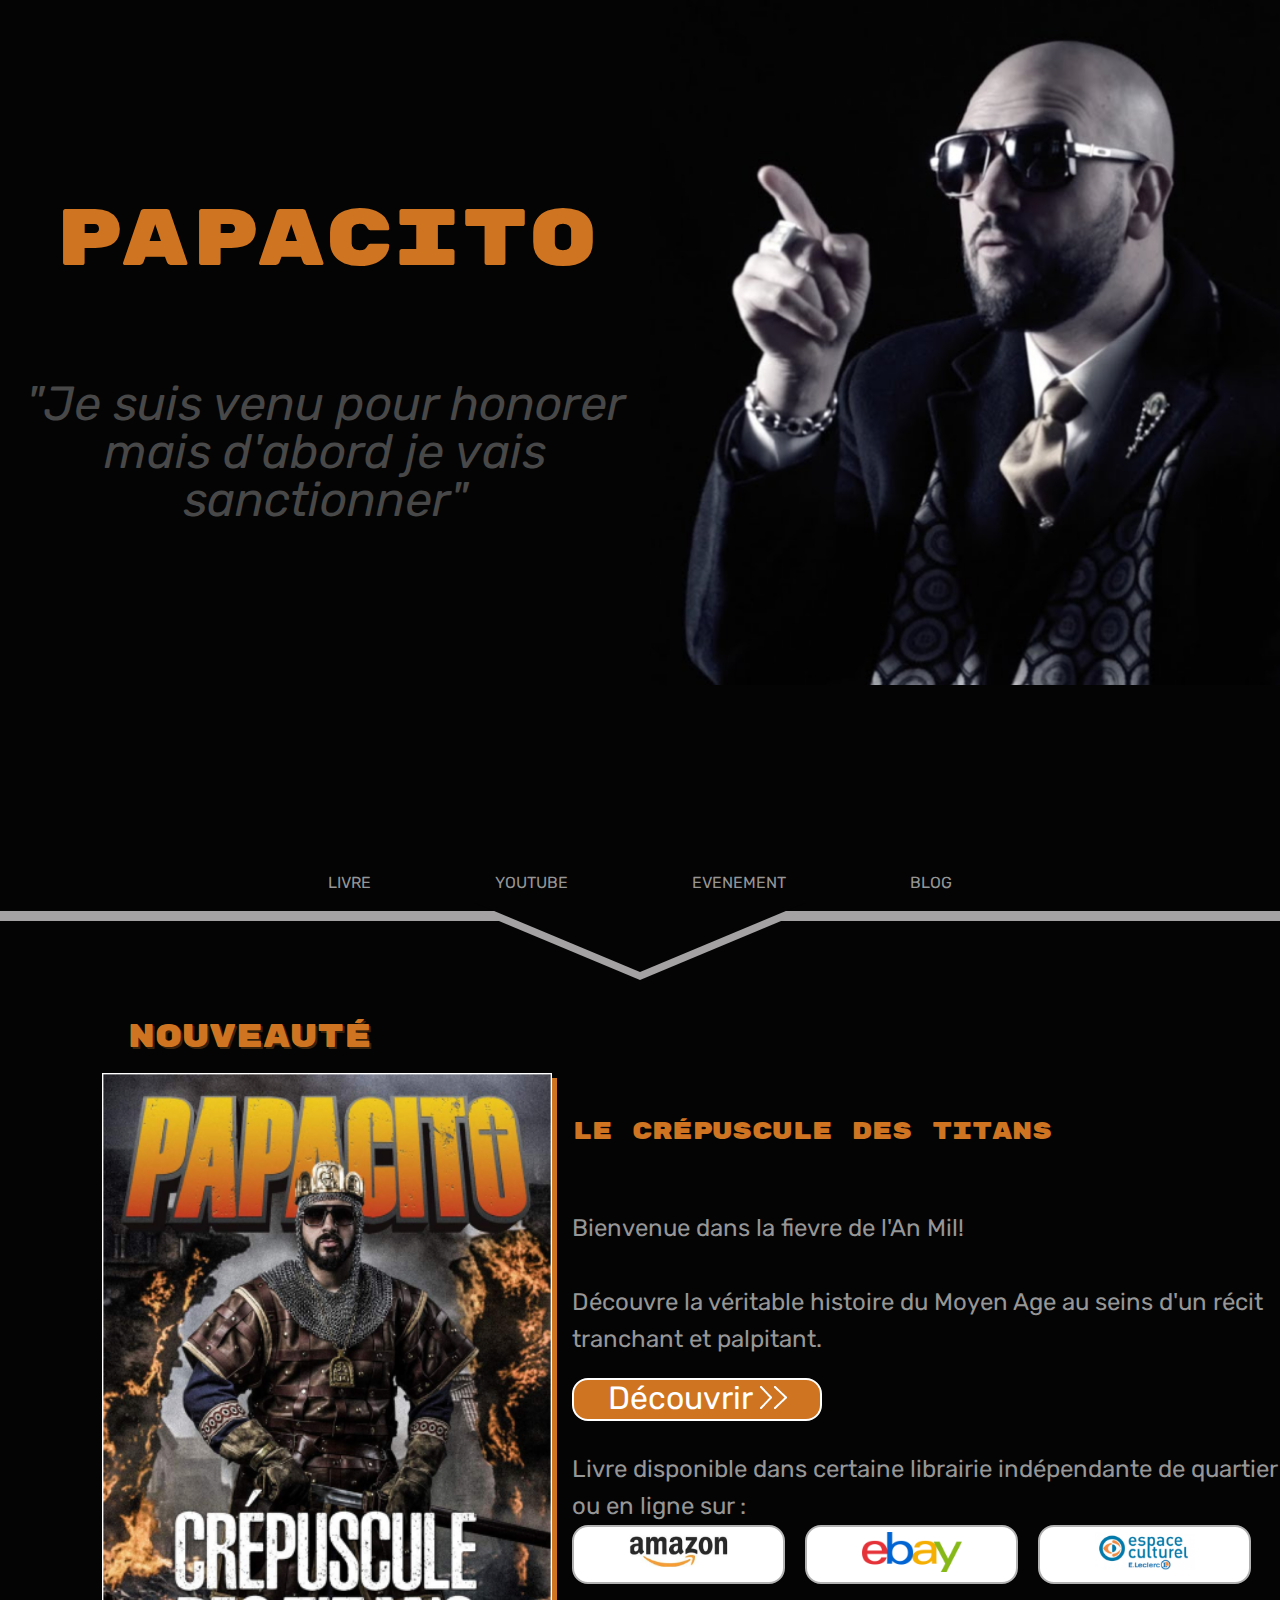
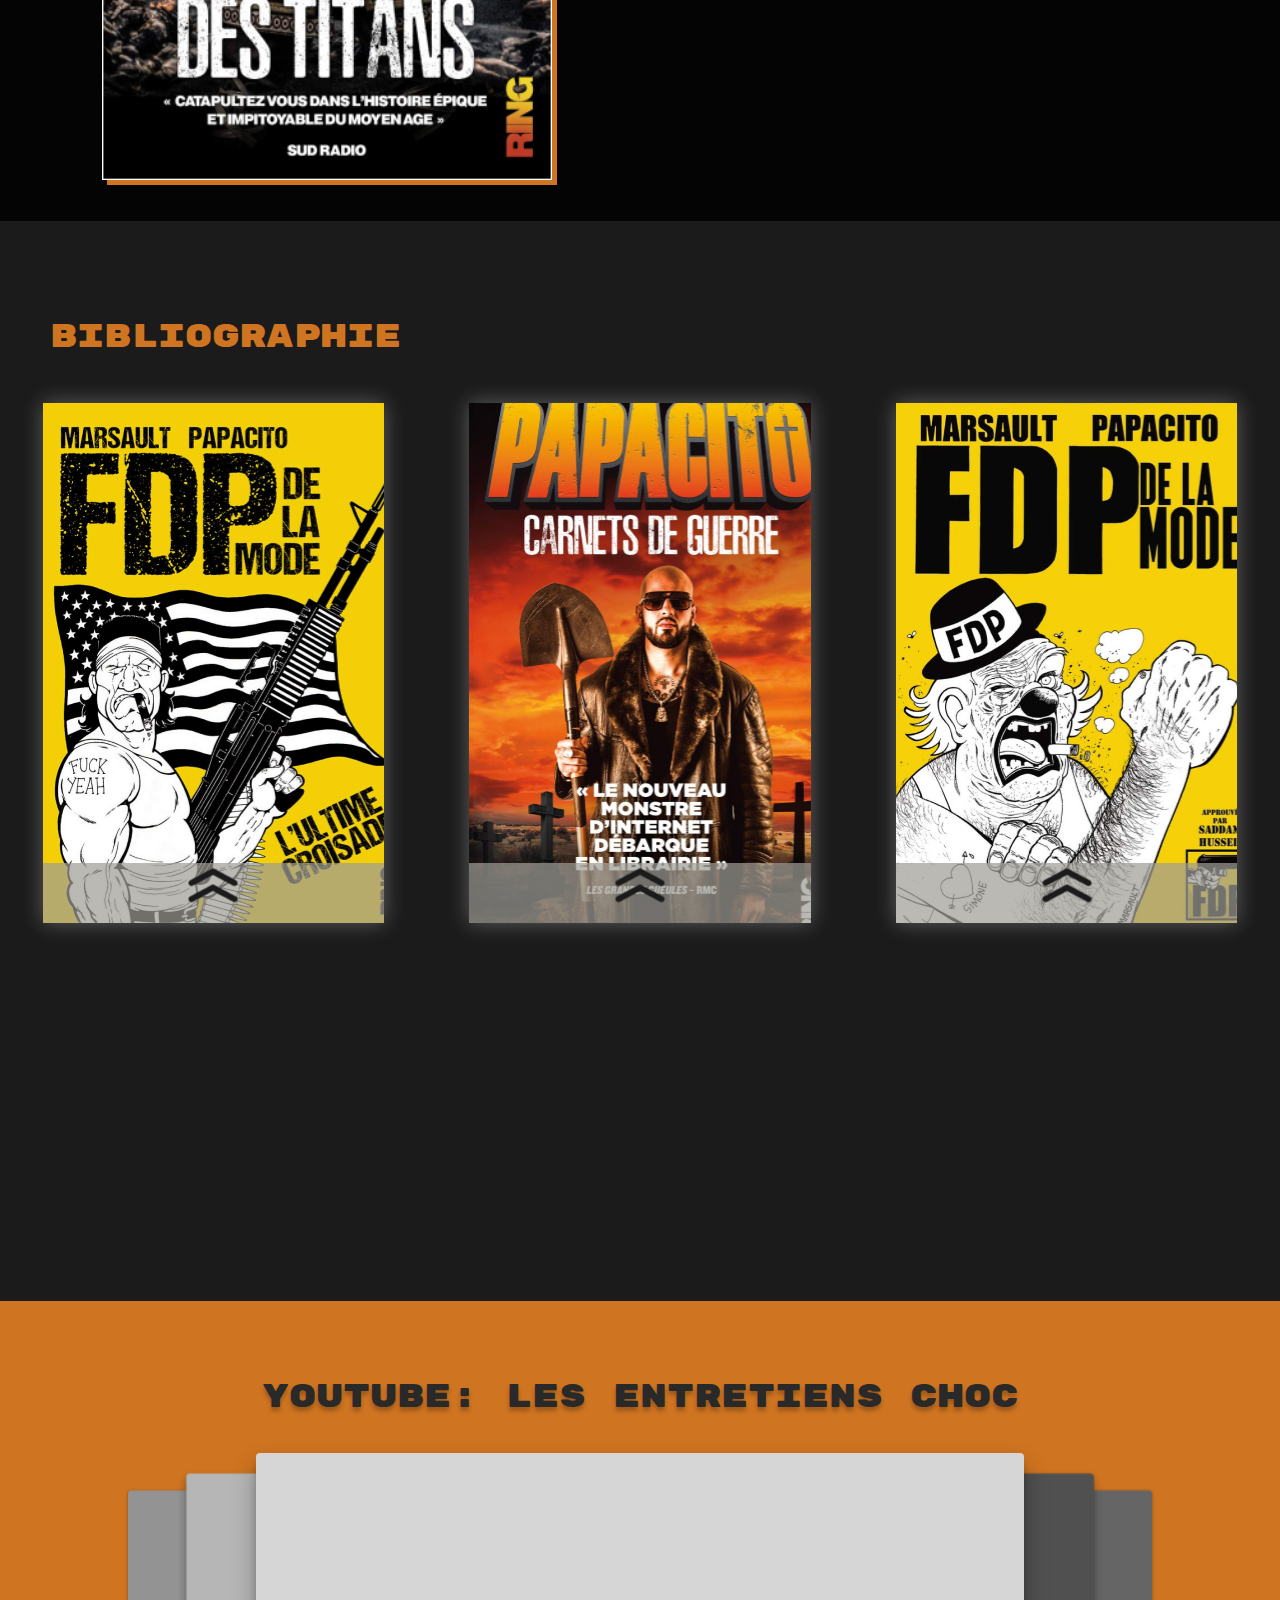
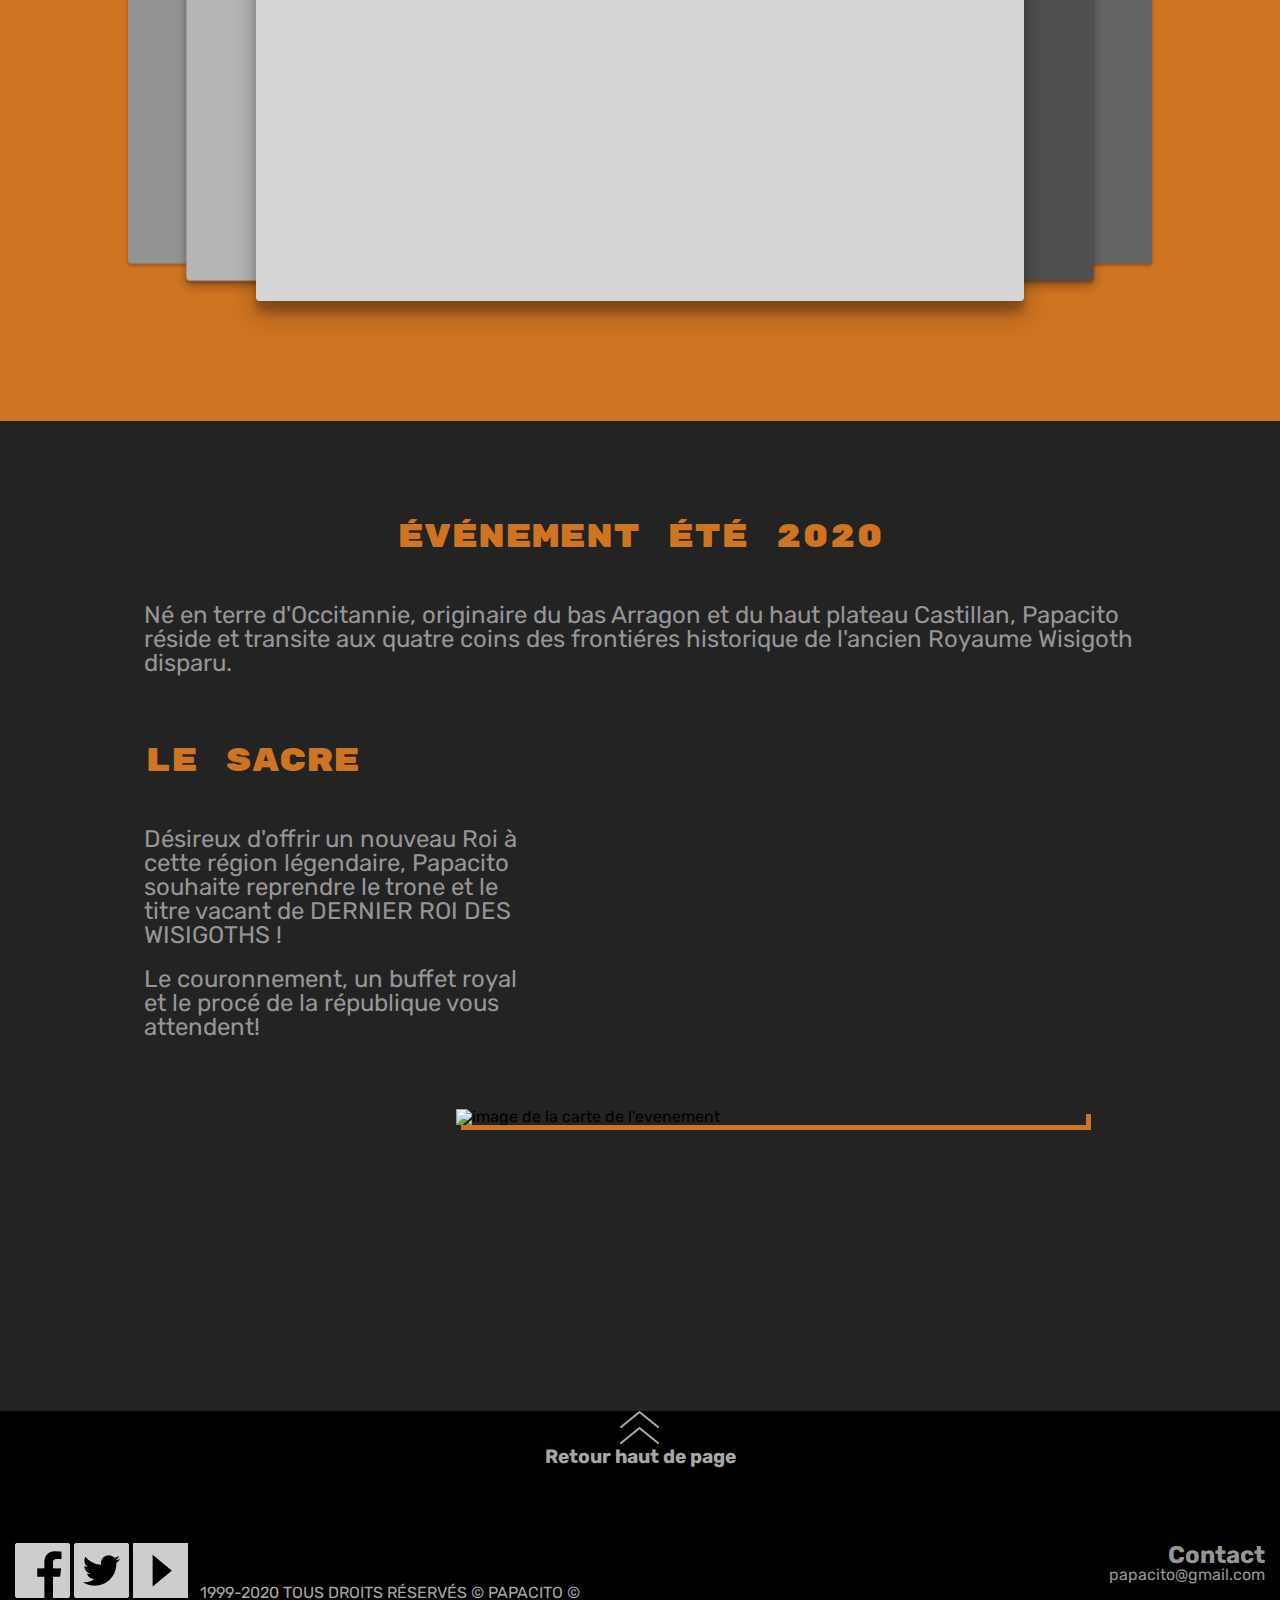
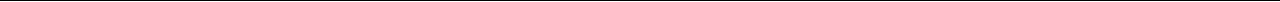
==== commit 8a2ffe00: "correction source lien d'image" ====
--- a/index.html
+++ b/index.html
@@ -26,7 +26,7 @@
             <a href="javascript:void(0);" class="menu" onclick="myFunction()">Menu</a>
               <li><a href="#" class="text"> Livre     </a></li>
   				    <li><a href="#" class="text"> Youtube   </a></li>
-  				    <!-- <li><a href="#"> <img src="../css/images/icone-menu.png" class="icone-menu" alt="icone de papacito"></a></li> -->
+  				    <!-- <li><a href="#"> <img src="css/images/icone-menu.png" class="icone-menu" alt="icone de papacito"></a></li> -->
   				    <li><a href="#" class="text"> Evenement </a></li>
   				    <li><a href="#" class="text"> Blog </a></li>
         </ul>
@@ -35,29 +35,29 @@
     <section class="hero">
           <h2> Nouveauté </h2>
       		<div class="bl">
-      			<img src="../css/images/crepuscule.png" alt="image du nouveau livre de papacito" class="newbook"/>
+      			<img src="css/images/crepuscule.png" alt="image du nouveau livre de papacito" class="newbook"/>
       		</div>
       		<div class="h-description">
       					<h3 class="h-description-title"> Le crépuscule des titans </h3>
       					<p class="h-bookdescription"> Bienvenue dans la fievre de l'An Mil! </br></br>
       						Découvre la véritable histoire du Moyen Age au seins d'un récit tranchant et palpitant. </p>
       					<div class="discover-link">
-      						<a href="../page/livre-crepuscule.html"> Découvrir </a>
-      						<img src="../css/images/fleche1.png" alt="icone de fleche" class="arrow-icone1"/>
+      						<a href="page/livre-crepuscule.html"> Découvrir </a>
+      						<img src="css/images/fleche1.png" alt="icone de fleche" class="arrow-icone1"/>
       					</div>
       					<p class="h-bookdescription"> Livre disponible dans certaine librairie indépendante de quartier ou en ligne sur :</b>
 
       					<div class="affiliation-link">
       							<a href="#">
-      								<div class="af-link"><img src="../css/images/amazon.png" alt="image du logo d'amazon" /></div>
+      								<div class="af-link"><img src="css/images/amazon.png" alt="image du logo d'amazon" /></div>
       							</a>
 
       							<a href="#">
-      								<div class="af-link"><img src="../css/images/ebay.png" alt="image du logo d'ebay" /></div>
+      								<div class="af-link"><img src="css/images/ebay.png" alt="image du logo d'ebay" /></div>
       							</a>
 
       							<a href="#">
-      								<div class="af-link"><img src="../css/images/leclerc.png" alt="image du logo de E. leclerc" /></div>
+      								<div class="af-link"><img src="css/images/leclerc.png" alt="image du logo de E. leclerc" /></div>
       							</a>
       					</div>
       			</div>
@@ -69,7 +69,7 @@
       			<article class="card1" >
       					<div class="allbloc">
       							<div class="blocbottom">
-      								<div class="arrow"><img src="../css/images/fleche.png" alt="icone de fleche"></div>
+      								<div class="arrow"><img src="css/images/fleche.png" alt="icone de fleche"></div>
       								<div class="cliquable"></div>
       							</div>
 
@@ -77,7 +77,7 @@
       								<div class="card-title"><h3> FDP de la mode<br> L'ultime croisade </h3></div>
       								<p class="card-text"> On vous avait habitué au calibre 50?
       								Désolé mais on est passé au canon anti-aériens </p>
-      								<div class="card-link"> <a href="../page/livre-fdp2.html"> Découvrir </a> </div>
+      								<div class="card-link"> <a href="page/livre-fdp2.html"> Découvrir </a> </div>
       							</div>
       					</div>
       			</article>
@@ -85,14 +85,14 @@
       			<article class="card2">
       					<div class="allbloc">
       							<div class="blocbottom">
-      								<div class="arrow"><img src="../css/images/fleche.png" alt="icone de fleche"></div>
+      								<div class="arrow"><img src="css/images/fleche.png" alt="icone de fleche"></div>
       								<div class="cliquable"></div>
       							</div>
 
       							<div class="card-content">
       								<div class="card-title"><h3> Carnet de guerre </h3></div>
       								<p class="card-text"> 50 pages d’energie à l’état brut, sans pause et sans concession </p>
-      								<div class="card-link"> <a href="../page/livre-carnet.html"> Découvrir </a> </div>
+      								<div class="card-link"> <a href="page/livre-carnet.html"> Découvrir </a> </div>
       							</div>
       					</div>
       			</article>
@@ -100,14 +100,14 @@
       			<article class="card3">
         			<div class="allbloc">
         					<div class="blocbottom">
-        						<div class="arrow"><img src="../css/images/fleche.png" alt="icone de fleche"></div>
+        						<div class="arrow"><img src="css/images/fleche.png" alt="icone de fleche"></div>
         						<div class="cliquable"></div>
         					</div>
 
         					<div class="card-content">
         						<div class="card-title"><h3> FDP de la mode </h3></div>
         						<p class="card-text"> 50 pages d’energie à l’état brut, sans pause et sans concession </p>
-        						<div class="card-link"> <a href="../page/livre-fdp1.html"> Découvrir </a> </div>
+        						<div class="card-link"> <a href="page/livre-fdp1.html"> Découvrir </a> </div>
         					</div>
         			</div>
       	     </article>
@@ -148,23 +148,23 @@
       <p>Désireux d'offrir un nouveau Roi à cette région légendaire, Papacito souhaite reprendre le trone et le titre vacant de DERNIER ROI DES WISIGOTHS !</p>
       <p>Le couronnement, un buffet royal et le procé de la république vous attendent!</p>
       </div>
-      <img src="../css/images/eventmap.png" alt="image de la carte de l'evenement" class="event-img">
+      <img src="css/images/eventmap.png" alt="image de la carte de l'evenement" class="event-img">
 
     </section>
 
     <footer>
       <div class="return-link">
         <figure>
-          <a href="#"><img src="../css/images/fleche2.png" class="fleche" alt="image de fleche">
+          <a href="#"><img src="css/images/fleche2.png" class="fleche" alt="image de fleche">
           <figcaption>Retour haut de page</figcaption>
           </a>
         </figure>
       </div>
       <div class="footer-content">
         <div class="footer-link">
-          <a href="https://www.facebook.com/PapacitoOfficiel/" target="_blank"><img src="../css/images/link/facebook.png" alt="image d'icone facebook" class="media-link"></a>
-          <a href="https://twitter.com/papacitofdp?lang=fr" target="_blank"><img src="../css/images/link/twitter.png" alt="image d'icone twitter" class="media-link"></a>
-          <a href="https://www.youtube.com/channel/UCBlAy4Lhzwnbl7LzFgTUhiw" target="_blank"><img src="../css/images/link/youtube.png" alt="image d'icone youtube" class="media-link"></a>
+          <a href="https://www.facebook.com/PapacitoOfficiel/" target="_blank"><img src="css/images/link/facebook.png" alt="image d'icone facebook" class="media-link"></a>
+          <a href="https://twitter.com/papacitofdp?lang=fr" target="_blank"><img src="css/images/link/twitter.png" alt="image d'icone twitter" class="media-link"></a>
+          <a href="https://www.youtube.com/channel/UCBlAy4Lhzwnbl7LzFgTUhiw" target="_blank"><img src="css/images/link/youtube.png" alt="image d'icone youtube" class="media-link"></a>
         </div>
         <div class="mention-legal">
           <p>1999-2020 TOUS DROITS RÉSERVÉS © PAPACITO © </p>
